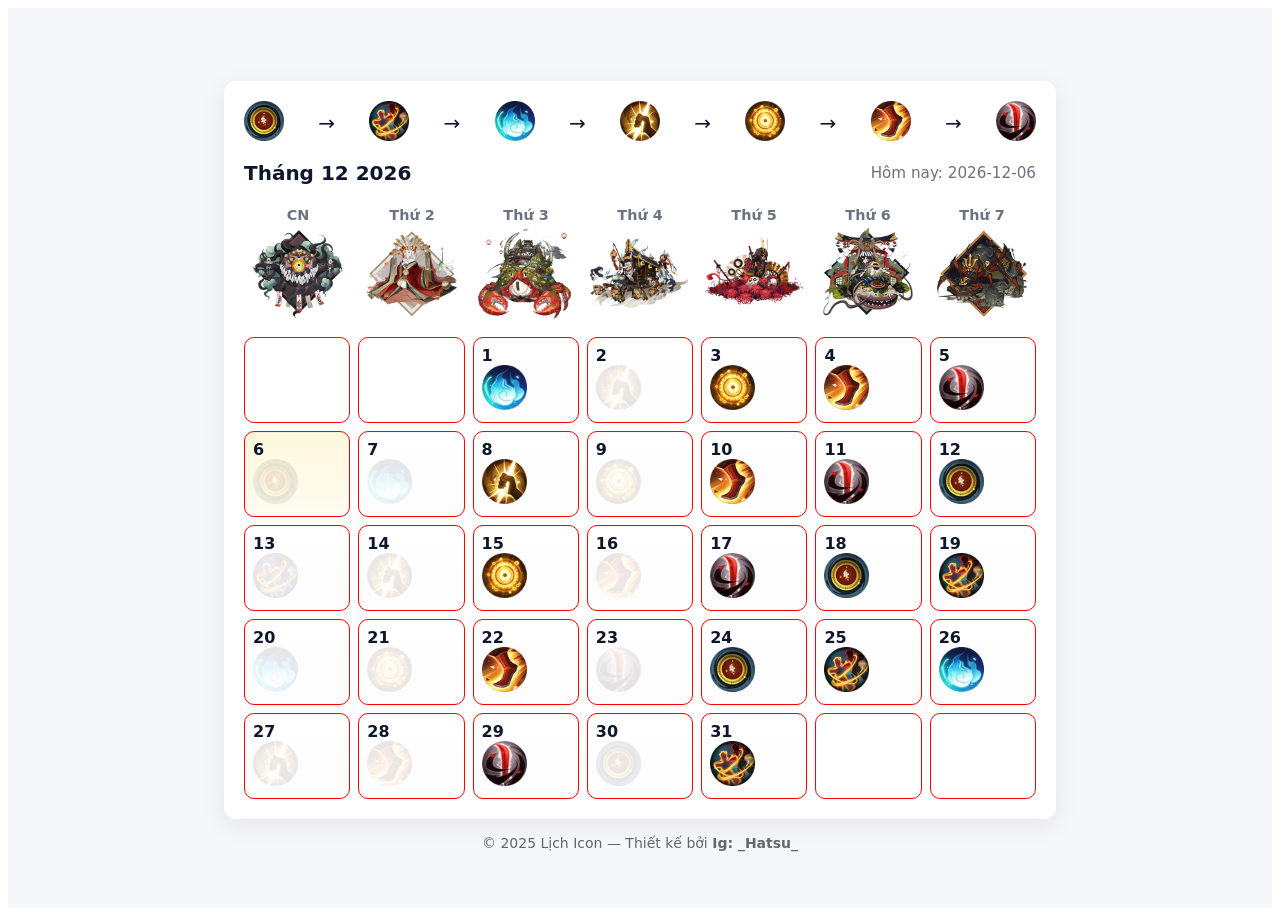
==== index.html @ 788fe514 "responsive" ====
<!DOCTYPE html>
<html lang="en">

<head>
    <meta charset="UTF-8">
    <meta name="viewport" content="width=device-width, initial-scale=1.0">
    <meta name="description" content="Mutations Ultra Boss Onmyoji page">
    <meta name="keywords" content="mutation, ultra boss, Onmyoji, github">
    <meta name="google-site-verification" content="xhWSBCquv2aGpR-sN1zs4CheVHGWdo0I59HY38Usldo" />
    <meta name="author" content="_Hatsu_">
    <title>Mutations Ultra Boss Onmyoji</title>
    <link href="./style.css" rel='stylesheet' />
</head>

<body>
    <main>
        <div class="calendar" aria-label="Calendar">
            <div class="mutation-list">
                <span><img src="./mutations/Fragile.webp" alt=""></span>
                <span class="arrow">&#8594;</span>

                <span><img src="./mutations/Spell.webp" alt=""></span>
                <span class="arrow">&#8594;</span>

                <span><img src="./mutations/StrongFire.webp" alt=""></span>
                <span class="arrow">&#8594;</span>

                <span><img src="./mutations/Raging.webp" alt=""></span>
                <span class="arrow">&#8594;</span>

                <span><img src="./mutations/Fighting.webp" alt=""></span>
                <span class="arrow">&#8594;</span>

                <span><img src="./mutations/Dash.webp" alt=""></span>
                <span class="arrow">&#8594;</span>

                <span><img src="./mutations/Skillful.webp" alt=""></span>
            </div>
            <div class="header">
                <div>
                    <div id="monthTitle" class="month-title">Tháng ...</div>
                </div>
                <div class="muted" id="todayLabel"></div>
            </div>

            <div class="weekdays" role="row">
                <div class="weekday">
                    <span>CN</span>
                    <img src="./boss/Aramita.webp" alt="">
                </div>
                <div class="weekday">
                    <span>Thứ 2</span>
                    <img src="./boss/Geisha.webp" alt="">
                </div>
                <div class="weekday">
                    <span>Thứ 3</span>
                    <img src="./boss/Shinkirou.webp" alt="">
                </div>
                <div class="weekday">
                    <span>Thứ 4</span>
                    <img src="./boss/Oboroguruma.webp" alt="">
                </div>
                <div class="weekday">
                    <span>Thứ 5</span>
                    <img src="./boss/Odokuro.webp" alt="">
                </div>
                <div class="weekday">
                    <span>Thứ 6</span>
                    <img src="./boss/Namazu.webp" alt="">
                </div>
                <div class="weekday">
                    <span>Thứ 7</span>
                    <img src="./boss/Tsuchigumo.webp" alt="">
                </div>
            </div>

            <div id="grid" class="grid" role="grid" aria-label="Days of month">

            </div>
        </div>
        <footer>
            © 2025 Lịch Icon — Thiết kế bởi <strong>Ig: _Hatsu_</strong></a>
        </footer>
    </main>

    <script src="./index.js"></script>
</body>

</html>
---- style.css ----
:root {
    --bg: #f5f7fb;
    --card: #ffffff;
    --muted: #6b7280;
    --accent: #2563eb;
    --today-bg: #fde68a;
    --cell-size: 54px;
}

* {
    box-sizing: border-box
}

main {
    font-family: Inter, ui-sans-serif, system-ui, -apple-system, "Segoe UI", Roboto, "Helvetica Neue", Arial;
    background: var(--bg);
    color: #0f172a;
    display: flex;
    align-items: center;
    justify-content: center;
    flex-direction: column;
    /* min-height: 100vh; */
    height: 100dvh;
    -webkit-font-smoothing: antialiased;
    -moz-osx-font-smoothing: grayscale;
}

.calendar {
    background: var(--card);
    border-radius: 12px;
    box-shadow: 0 6px 24px rgba(2, 6, 23, 0.08);
    padding: 20px;
    overflow-x: auto;
    height: auto;
    margin-top: 2rem;
}

.mutation-list {
    display: flex;
    align-items: center;
    justify-content: space-between;
    margin-bottom: 1rem;
}

.mutation-list span img {
    width: 40px;
    height: 40px;
}

.arrow {
    font-size: 1.25rem;
}

.header {
    display: flex;
    align-items: center;
    justify-content: space-between;
    gap: 12px;
    margin: 1rem 0;
}

.month-title {
    font-size: 1.25rem;
    font-weight: 700;
}

.muted {
    color: var(--muted);
    font-size: 0.95rem;
}

.weekdays {
    display: grid;
    grid-template-columns: repeat(7, 1fr);
    gap: 6px;
    margin-bottom: 8px;
    text-align: center;
}

.weekday {
    font-weight: 600;
    font-size: 0.9rem;
    color: var(--muted);
    padding: 6px 4px;
    display: flex;
    flex-direction: column;
}

.weekday img {
    width: 100px;
    height: 100px;
    object-fit: contain;
}

.grid {
    display: grid;
    grid-template-columns: repeat(7, 1fr);
    gap: 8px;
}

.cell {
    /* height: var(--cell-size); */
    min-height: var(--cell-size);
    border-radius: 10px;
    display: flex;
    flex-direction: column;
    align-items: flex-start;
    justify-content: flex-end;
    padding: 8px;
    font-weight: 600;
    color: #0f172a;
    background: linear-gradient(180deg, rgba(255, 255, 255, 0.6), rgba(250, 250, 250, 0.6));
    box-shadow: 0 1px 0 rgba(16, 24, 40, 0.03) inset;
    border: 1px solid red;
}

.cell.empty {
    background: transparent;
    box-shadow: none;
    color: transparent;
    font-weight: 400;
}

.cell .date {
    width: 28px;
    height: 28px;
    line-height: 28px;
    text-align: center;
    border-radius: 6px;
}

.cell.today {
    background: linear-gradient(180deg, rgba(253, 230, 138, 0.3), rgba(253, 230, 138, 0.12));
}

.cell.today .date {
    background: var(--today-bg);
}

.cell .mutation .icon {
    width: 45px;
    height: 45px;
    object-fit: contain;
}

.Mon img,
.Wed img,
.Sun img {
    opacity: .1;
}

footer {
    padding: 16px;
    text-align: center;
    color: #666;
    font-size: 14px;
}

footer a {
    color: #0066cc;
    text-decoration: none;
}

footer a:hover {
    text-decoration: underline;
}

/* ========== Responsive Design ========== */
/* responsive */
@media (max-width:520px) {
    :root {
        --cell-size: 44px;
    }

    .month-title {
        font-size: 1rem;
    }
}

/* Tablet & small desktop */
@media (max-width: 1024px) {
    .calendar {
        padding: 16px;
    }

    .weekday img {
        width: 80px;
        height: 80px;
    }

    .mutation-list span img {
        width: 34px;
        height: 34px;
    }

    .month-title {
        font-size: 1.1rem;
    }
}

/* Mobile (<= 768px) */
@media (max-width: 768px) {
    body {
        margin: 8px;
    }

    .calendar {
        width: 100%;
        padding: 14px;
        box-shadow: 0 4px 12px rgba(0, 0, 0, 0.05);
    }

    .mutation-list {
        flex-wrap: wrap;
        justify-content: center;
        gap: 6px;
        margin-bottom: 0.5rem;
    }

    .mutation-list span img {
        width: 30px;
        height: 30px;
    }

    .weekday img {
        width: 60px;
        height: 60px;
    }

    .weekday span {
        font-size: 0.75rem;
    }

    .grid {
        gap: 4px;
    }

    .cell {
        min-height: 48px;
        padding: 4px;
        font-size: 0.8rem;
    }

    .cell .mutation .icon {
        width: 30px;
        height: 30px;
    }

    footer {
        font-size: 12px;
        padding: 10px;
    }
}

/* Very small screen (<= 480px) */
@media (max-width: 480px) {
    .arrow {
        font-size: .9rem;
    }

    .weekday {
        max-width: 3rem;
        max-height: 3rem;
    }

    .weekday img {
        width: 80%;
        height: 80%;
    }

    .mutation-list span img {
        width: 1.5rem;
        height: 1.5rem;
    }

    .month-title {
        font-size: 1rem;
    }

    .muted {
        font-size: 0.8rem;
    }

    .cell .date {
        width: 24px;
        height: 24px;
        line-height: 24px;
        font-size: 0.8rem;
    }

    .cell .mutation .icon {
        width: 26px;
        height: 26px;
    }

    .mutation-list {
        flex-direction: row;
        flex-wrap: wrap;
        gap: 4px;
    }
}
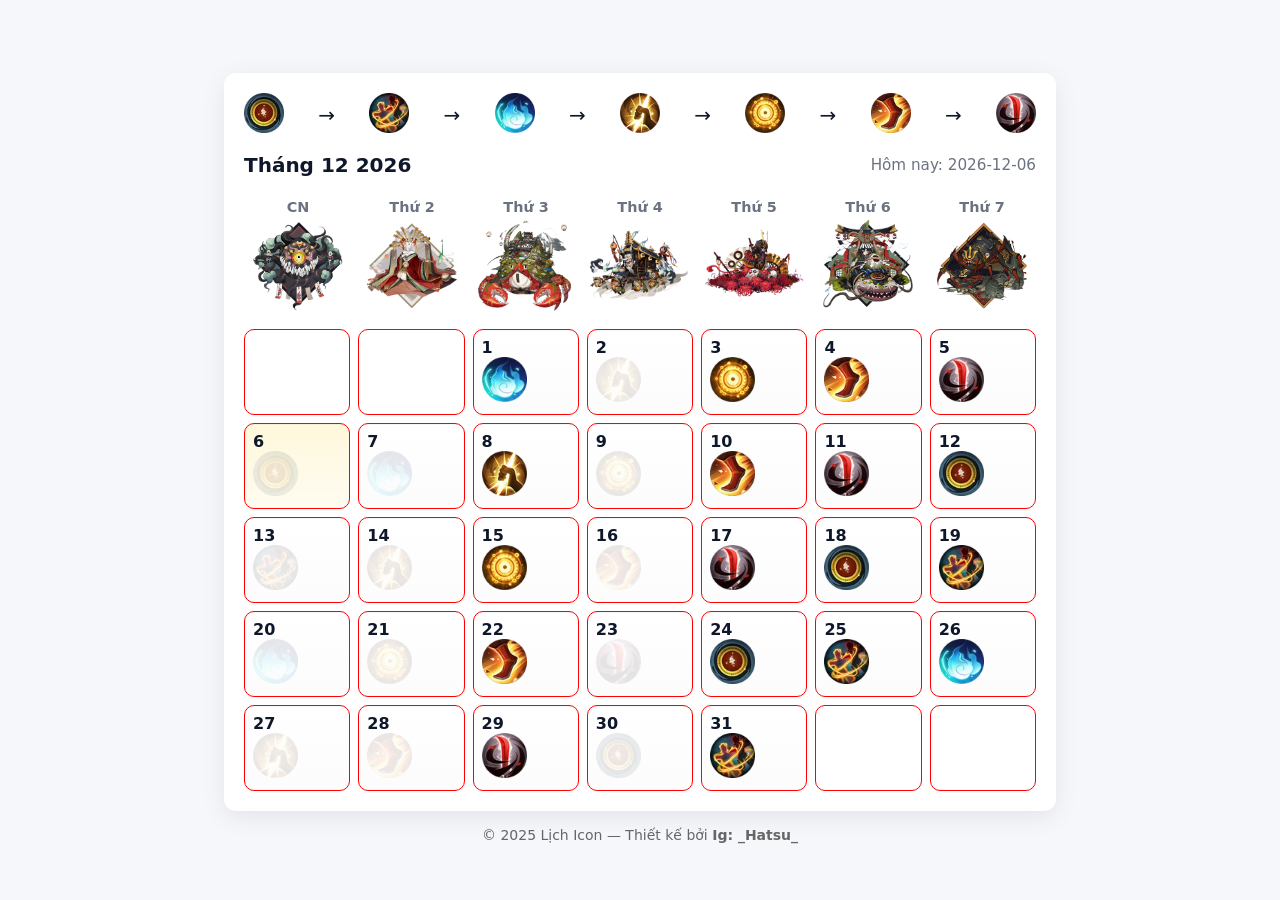
==== commit f362b57c: "reset css" ====
--- a/index.html
+++ b/index.html
@@ -10,6 +10,7 @@
     <meta name="author" content="_Hatsu_">
     <title>Mutations Ultra Boss Onmyoji</title>
     <link href="./style.css" rel='stylesheet' />
+    <link rel="stylesheet" href="./reset.css">
 </head>
 
 <body>
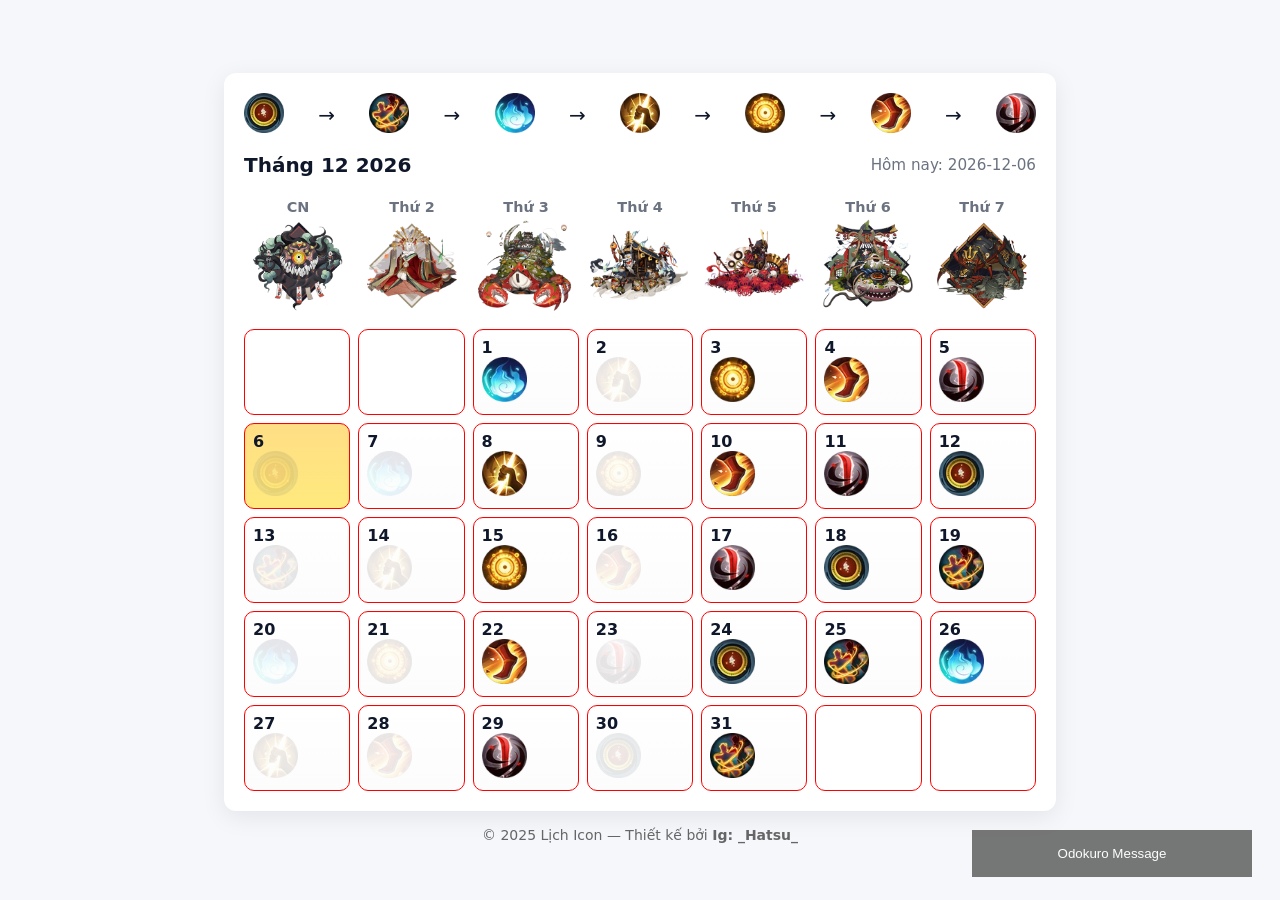
==== commit 2082c680: "update odokuro mess" ====
--- a/index.html
+++ b/index.html
@@ -10,7 +10,7 @@
     <meta name="author" content="_Hatsu_">
     <title>Mutations Ultra Boss Onmyoji</title>
     <link href="./style.css" rel='stylesheet' />
-    <link rel="stylesheet" href="./reset.css">
+    <link rel="stylesheet" href="./popup.css">
 </head>
 
 <body>
@@ -79,12 +79,85 @@
 
             </div>
         </div>
+        <button class="open-button" onclick="openForm()">Odokuro Message</button>
+
+        <div class="form-popup" id="myForm">
+            <form action="/action_page.php" class="form-container">
+                <table>
+                    <thead>
+                        <tr>
+                            <th>True</th>
+                            <th>False</th>
+                        </tr>
+                    </thead>
+                    <tbody>
+                        <tr>
+                            <td>The General will bring down vengeance upon you if you KO the wrong target.</td>
+                            <td>Even if you harm the wrong one amongst us, it won’t affect your rewards.</td>
+                        </tr>
+                        <tr>
+                            <td>You have to kill us before harming the general.</td>
+                            <td>You won’t be punished if you KO the wrong target.</td>
+                        </tr>
+                        <tr>
+                            <td>If you want to continue, you’ll have to show us your strength and defeat some of our
+                                soldiers!</td>
+                            <td>The number of paper dolls will not change if you KO the wrong target.</td>
+                        </tr>
+                        <tr>
+                            <td>We trudged through deep mud and rain. Our troops are exhausted.</td>
+                            <td>If you want to continue, you’ll have to go through all of us!</td>
+                        </tr>
+                        <tr>
+                            <td>Besides a few hardships, we haven’t eaten a proper meal in days.</td>
+                            <td>The General took my advice and allowed our army to rest.</td>
+                        </tr>
+                        <tr>
+                            <td>I want to go home. I can’t take it anymore. I’m escaping this hell.</td>
+                            <td>We swept onto the battlefield without worry. Our troops are strong!</td>
+                        </tr>
+                        <tr>
+                            <td>I advised the General that our troops need to rest but he cursed and threw me from his
+                                tent.</td>
+                            <td>We haven’t eaten in days — but the General’s speech kept us going.</td>
+                        </tr>
+                        <tr>
+                            <td>We only managed to escape from the enemy by climbing a damp cliff and hiding in the
+                                rain.</td>
+                            <td>We charged with all our strength attacking the enemy.</td>
+                        </tr>
+                        <tr>
+                            <td>We progressed with difficulty in the rain, but didn’t stop to rest.</td>
+                            <td>We were ambushed while attacking the enemy.</td>
+                        </tr>
+                        <tr>
+                            <td>We were ambushed by the enemy.</td>
+                            <td>Although we were ambushed, we defeated them successfully.</td>
+                        </tr>
+                        <tr>
+                            <td></td>
+                            <td>While marching we didn’t get wet.</td>
+                        </tr>
+                    </tbody>
+                </table>
+                <button type="button" class="btn cancel" onclick="closeForm()">Close</button>
+            </form>
+        </div>
         <footer>
             © 2025 Lịch Icon — Thiết kế bởi <strong>Ig: _Hatsu_</strong></a>
         </footer>
     </main>
 
     <script src="./index.js"></script>
+    <script>
+        function openForm() {
+            document.getElementById("myForm").style.display = "block";
+        }
+
+        function closeForm() {
+            document.getElementById("myForm").style.display = "none";
+        }
+    </script>
 </body>
 
 </html>
--- a/style.css
+++ b/style.css
@@ -1,3 +1,94 @@
+body,
+div,
+dl,
+dt,
+dd,
+ul,
+ol,
+li,
+h1,
+h2,
+h3,
+h4,
+h5,
+h6,
+pre,
+form,
+fieldset,
+input,
+textarea,
+p,
+blockquote,
+th,
+td {
+    margin: 0;
+    padding: 0;
+}
+
+html,
+body {
+    margin: 0;
+    padding: 0;
+}
+
+table {
+    border-collapse: collapse;
+    border-spacing: 0;
+}
+
+fieldset,
+img {
+    border: 0;
+}
+
+input {
+    border: 1px solid #b0b0b0;
+    padding: 3px 5px 4px;
+    color: #979797;
+    width: 190px;
+}
+
+address,
+caption,
+cite,
+code,
+dfn,
+th,
+var {
+    font-style: normal;
+    font-weight: normal;
+}
+
+ol,
+ul {
+    list-style: none;
+}
+
+caption,
+th {
+    text-align: left;
+}
+
+h1,
+h2,
+h3,
+h4,
+h5,
+h6 {
+    font-size: 100%;
+    font-weight: normal;
+}
+
+q:before,
+q:after {
+    content: '';
+}
+
+abbr,
+acronym {
+    border: 0;
+}
+
 :root {
     --bg: #f5f7fb;
     --card: #ffffff;
@@ -130,7 +221,7 @@
 }
 
 .cell.today {
-    background: linear-gradient(180deg, rgba(253, 230, 138, 0.3), rgba(253, 230, 138, 0.12));
+    background: linear-gradient(180deg, rgb(255 186 0 / 48%), rgb(255 213 0 / 51%));
 }
 
 .cell.today .date {
--- a/popup.css
+++ b/popup.css
@@ -0,0 +1,93 @@
+.open-button {
+    background-color: #555;
+    color: white;
+    padding: 16px 20px;
+    border: none;
+    cursor: pointer;
+    opacity: 0.8;
+    position: fixed;
+    bottom: 23px;
+    right: 28px;
+    width: 280px;
+}
+
+/* The popup form - hidden by default */
+.form-popup {
+    display: none;
+    position: fixed;
+    bottom: 0;
+    right: 15px;
+    border: 3px solid #f1f1f1;
+    z-index: 9;
+    max-width: 33.75rem;
+}
+
+/* Add styles to the form container */
+.form-container {
+    max-width: 100%;
+    padding: 10px;
+    background-color: white;
+}
+
+/* Full-width input fields */
+.form-container input[type=text],
+.form-container input[type=password] {
+    width: 100%;
+    padding: 15px;
+    margin: 5px 0 22px 0;
+    border: none;
+    background: #f1f1f1;
+}
+
+/* When the inputs get focus, do something */
+.form-container input[type=text]:focus,
+.form-container input[type=password]:focus {
+    background-color: #ddd;
+    outline: none;
+}
+
+/* Set a style for the submit/login button */
+.form-container .btn {
+    background-color: #04AA6D;
+    color: white;
+    padding: 16px 20px;
+    border: none;
+    cursor: pointer;
+    width: 100%;
+    margin-bottom: 10px;
+    opacity: 0.8;
+}
+
+/* Add a red background color to the cancel button */
+.form-container .cancel {
+    background-color: red;
+}
+
+/* Add some hover effects to buttons */
+.form-container .btn:hover,
+.open-button:hover {
+    opacity: 1;
+}
+
+table,
+th,
+td {
+    border: 1px solid black;
+    border-collapse: collapse;
+}
+
+table {
+    margin-bottom: 1rem;
+}
+
+th {
+    text-align: center;
+    font-size: 1.2rem;
+    font-weight: bold;
+    padding: .5rem;
+}
+
+td {
+    font-size: .85rem;
+    padding: .3rem;
+}
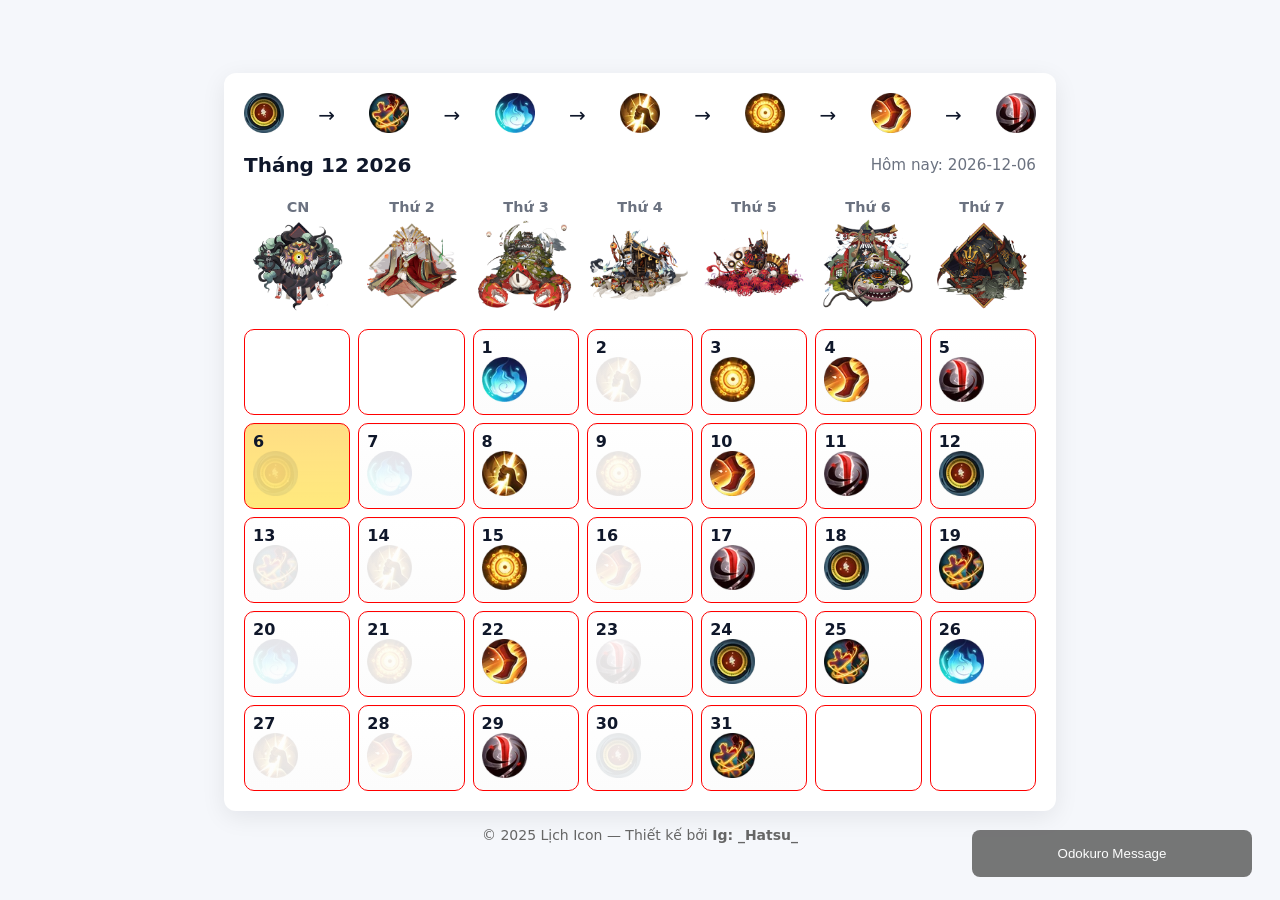
==== commit 428d0979: "update responsive popup" ====
--- a/index.html
+++ b/index.html
@@ -81,67 +81,113 @@
         </div>
         <button class="open-button" onclick="openForm()">Odokuro Message</button>
 
-        <div class="form-popup" id="myForm">
-            <form action="/action_page.php" class="form-container">
-                <table>
-                    <thead>
-                        <tr>
-                            <th>True</th>
-                            <th>False</th>
-                        </tr>
-                    </thead>
-                    <tbody>
-                        <tr>
-                            <td>The General will bring down vengeance upon you if you KO the wrong target.</td>
-                            <td>Even if you harm the wrong one amongst us, it won’t affect your rewards.</td>
-                        </tr>
-                        <tr>
-                            <td>You have to kill us before harming the general.</td>
-                            <td>You won’t be punished if you KO the wrong target.</td>
-                        </tr>
-                        <tr>
-                            <td>If you want to continue, you’ll have to show us your strength and defeat some of our
-                                soldiers!</td>
-                            <td>The number of paper dolls will not change if you KO the wrong target.</td>
-                        </tr>
-                        <tr>
-                            <td>We trudged through deep mud and rain. Our troops are exhausted.</td>
-                            <td>If you want to continue, you’ll have to go through all of us!</td>
-                        </tr>
-                        <tr>
-                            <td>Besides a few hardships, we haven’t eaten a proper meal in days.</td>
-                            <td>The General took my advice and allowed our army to rest.</td>
-                        </tr>
-                        <tr>
-                            <td>I want to go home. I can’t take it anymore. I’m escaping this hell.</td>
-                            <td>We swept onto the battlefield without worry. Our troops are strong!</td>
-                        </tr>
-                        <tr>
-                            <td>I advised the General that our troops need to rest but he cursed and threw me from his
-                                tent.</td>
-                            <td>We haven’t eaten in days — but the General’s speech kept us going.</td>
-                        </tr>
-                        <tr>
-                            <td>We only managed to escape from the enemy by climbing a damp cliff and hiding in the
-                                rain.</td>
-                            <td>We charged with all our strength attacking the enemy.</td>
-                        </tr>
-                        <tr>
-                            <td>We progressed with difficulty in the rain, but didn’t stop to rest.</td>
-                            <td>We were ambushed while attacking the enemy.</td>
-                        </tr>
-                        <tr>
-                            <td>We were ambushed by the enemy.</td>
-                            <td>Although we were ambushed, we defeated them successfully.</td>
-                        </tr>
-                        <tr>
-                            <td></td>
-                            <td>While marching we didn’t get wet.</td>
-                        </tr>
-                    </tbody>
-                </table>
+        <div class="layout">
+            <div class="form-popup" id="myForm">
+                <form action="/action_page.php" class="form-container">
+                    <table>
+                        <thead>
+                            <tr>
+                                <th class="true">True</th>
+                                <th class="false">False</th>
+                            </tr>
+                        </thead>
+                        <tbody>
+                            <tr>
+                                <td class="true"><strong>[Battle]</strong> The General will bring down vengeance upon
+                                    you if
+                                    you KO the wrong
+                                    target.</td>
+                                <td class="false"><strong>[Battle]</strong> Even if you harm the wrong one amongst us,
+                                    it
+                                    won’t affect your
+                                    rewards.</td>
+                            </tr>
+                            <tr>
+                                <td class="true"><strong>[Battle]</strong> You have to kill us before harming the
+                                    general.
+                                </td>
+                                <td class="false"><strong>[Battle]</strong> You won’t be punished if you KO the wrong
+                                    target.</td>
+                            </tr>
+                            <tr>
+                                <td class="true"><strong>[Battle]</strong> If you want to continue, you’ll have to show
+                                    us
+                                    your strength and
+                                    defeat some
+                                    of our
+                                    soldiers!</td>
+                                <td class="false"><strong>[Battle]</strong> The number of paper dolls will not change if
+                                    you
+                                    KO the wrong
+                                    target.</td>
+                            </tr>
+                            <tr>
+                                <td class="true"><strong>[Report]</strong> We trudged through hours of heavy rain. Our
+                                    troops
+                                    are exhausted.
+                                </td>
+                                <td class="false"><strong>[Battle]</strong> If you want to continue, you’ll need to go
+                                    through all of us!
+                                </td>
+                            </tr>
+                            <tr>
+                                <td class="true"><strong>[Report]</strong> Besides a few rabbits, we haven’t eaten a
+                                    proper meal in days.
+                                </td>
+                                <td class="false"><strong>[Report]</strong> The General took my advice and allowed our
+                                    army
+                                    to rest.</td>
+                            </tr>
+                            <tr>
+                                <td class="true"><strong>[Report]</strong> I want to go home. I can’t take it anymore.
+                                    I’m
+                                    escaping this
+                                    hellish place.</td>
+                                <td class="false"><strong>[Report]</strong> We swept onto the battlefield without a
+                                    worry.
+                                    Our
+                                    troops are
+                                    energized and ready for battle!</td>
+                            </tr>
+                            <tr>
+                                <td class="true"><strong>[Report]</strong> I advised the General that our mean needed to
+                                    rest but he cursed
+                                    and drove me
+                                    from his
+                                    tent.</td>
+                                <td class="false"><strong>[Report]</strong> We haven’t eaten in days — even the rabbits
+                                    seem to have fled far from our reach</td>
+                            </tr>
+                            <tr>
+                                <td class="true"><strong>[Report]</strong> We only managed to escape the enemy by
+                                    setting our camp alight and fleeing in the confusion.</td>
+                                <td class="false"><strong>[Report]</strong> We found with all our strength and managed
+                                    to defend
+                                    our camp.</td>
+                            </tr>
+                            <tr>
+                                <td class="true"><strong>[Report]</strong> We progressed with difficulty in the rain,
+                                    but
+                                    didn’t stop to
+                                    rest.</td>
+                                <td class="false"><strong>[Report]</strong> We were ambushed while attacking the enemy.
+                                </td>
+                            </tr>
+                            <tr>
+                                <td class="true"><strong>[Report]</strong> We were ambushed by the enemy.</td>
+                                <td class="false"><strong>[Report]</strong> Although we were ambushed, we resisted them
+                                    successfully.</td>
+                            </tr>
+                            <tr>
+                                <td></td>
+                                <td class="false"><strong>[Report]</strong> While marching we didn’t get any meat at
+                                    all.</td>
+                            </tr>
+                        </tbody>
+                    </table>
+                </form>
                 <button type="button" class="btn cancel" onclick="closeForm()">Close</button>
-            </form>
+            </div>
         </div>
         <footer>
             © 2025 Lịch Icon — Thiết kế bởi <strong>Ig: _Hatsu_</strong></a>
@@ -151,11 +197,13 @@
     <script src="./index.js"></script>
     <script>
         function openForm() {
-            document.getElementById("myForm").style.display = "block";
+            document.querySelector(".layout").style.display = "block";
+            document.querySelector('.open-button').style.display = "none";
         }
 
         function closeForm() {
-            document.getElementById("myForm").style.display = "none";
+            document.querySelector(".layout").style.display = "none";
+            document.querySelector('.open-button').style.display = "block";
         }
     </script>
 </body>
--- a/popup.css
+++ b/popup.css
@@ -1,3 +1,11 @@
+.true {
+    color: #04AA6D;
+}
+
+.false {
+    color: red;
+}
+
 .open-button {
     background-color: #555;
     color: white;
@@ -9,66 +17,82 @@
     bottom: 23px;
     right: 28px;
     width: 280px;
+    border-radius: 8px;
+}
+
+.layout {
+    display: none;
+    top: 0;
+    bottom: 0;
+    left: 0;
+    right: 0;
+    position: absolute;
+    z-index: 5;
 }
 
 /* The popup form - hidden by default */
 .form-popup {
-    display: none;
+    /* display: none; */
     position: fixed;
     bottom: 0;
     right: 15px;
     border: 3px solid #f1f1f1;
-    z-index: 9;
-    max-width: 33.75rem;
+    max-width: 38rem;
+    /* ~540px */
+    width: 100%;
+    background-color: white;
+    border-radius: 12px;
+    box-shadow: 0 0 10px rgba(0, 0, 0, 0.3);
+    overflow: auto;
 }
 
 /* Add styles to the form container */
 .form-container {
+    padding: 16px;
+    background-color: white;
     max-width: 100%;
-    padding: 10px;
-    background-color: white;
 }
 
 /* Full-width input fields */
 .form-container input[type=text],
 .form-container input[type=password] {
     width: 100%;
-    padding: 15px;
-    margin: 5px 0 22px 0;
-    border: none;
+    padding: 12px;
+    margin: 8px 0;
+    border: 1px solid #ccc;
+    border-radius: 6px;
     background: #f1f1f1;
 }
 
-/* When the inputs get focus, do something */
 .form-container input[type=text]:focus,
 .form-container input[type=password]:focus {
-    background-color: #ddd;
-    outline: none;
+    background-color: #fff;
+    outline: 2px solid #04AA6D;
 }
 
-/* Set a style for the submit/login button */
-.form-container .btn {
+/* Buttons */
+.form-popup .btn {
     background-color: #04AA6D;
     color: white;
-    padding: 16px 20px;
+    padding: 14px 18px;
     border: none;
     cursor: pointer;
     width: 100%;
     margin-bottom: 10px;
-    opacity: 0.8;
+    border-radius: 6px;
+    transition: 0.3s;
 }
 
-/* Add a red background color to the cancel button */
-.form-container .cancel {
+.form-popup .cancel {
     background-color: red;
 }
 
-/* Add some hover effects to buttons */
-.form-container .btn:hover,
+.form-popup .btn:hover,
 .open-button:hover {
     opacity: 1;
 }
 
+/* Table styles */
 table,
 th,
 td {
@@ -78,16 +102,75 @@
 
 table {
     margin-bottom: 1rem;
+    width: 100%;
 }
 
 th {
     text-align: center;
-    font-size: 1.2rem;
+    font-size: 1.1rem;
     font-weight: bold;
     padding: .5rem;
 }
 
 td {
-    font-size: .85rem;
-    padding: .3rem;
+    font-size: .9rem;
+    padding: .4rem;
+}
+
+/* -------- RESPONSIVE -------- */
+@media (max-width: 1024px) {
+    .form-popup {
+        max-width: 70%;
+        right: 10px;
+    }
+}
+
+@media (max-width: 768px) {
+    .form-popup {
+        max-width: 90%;
+        left: 5%;
+        right: 5%;
+        bottom: 10px;
+    }
+
+    .open-button {
+        width: 200px;
+        padding: 12px 14px;
+    }
+
+    th,
+    td {
+        font-size: .8rem;
+    }
+}
+
+@media (max-width: 480px) {
+    .form-popup {
+        position: fixed;
+        top: 5%;
+        left: 5%;
+        right: 5%;
+        bottom: auto;
+        max-height: 90%;
+        overflow-y: auto;
+        border-width: 2px;
+    }
+
+    .form-container {
+        padding: 10px;
+    }
+
+    .open-button {
+        width: 150px;
+        font-size: .9rem;
+        padding: 10px;
+        bottom: 10px;
+        right: 10px;
+    }
+
+    th,
+    td {
+        font-size: .75rem;
+        padding: .25rem;
+    }
 }
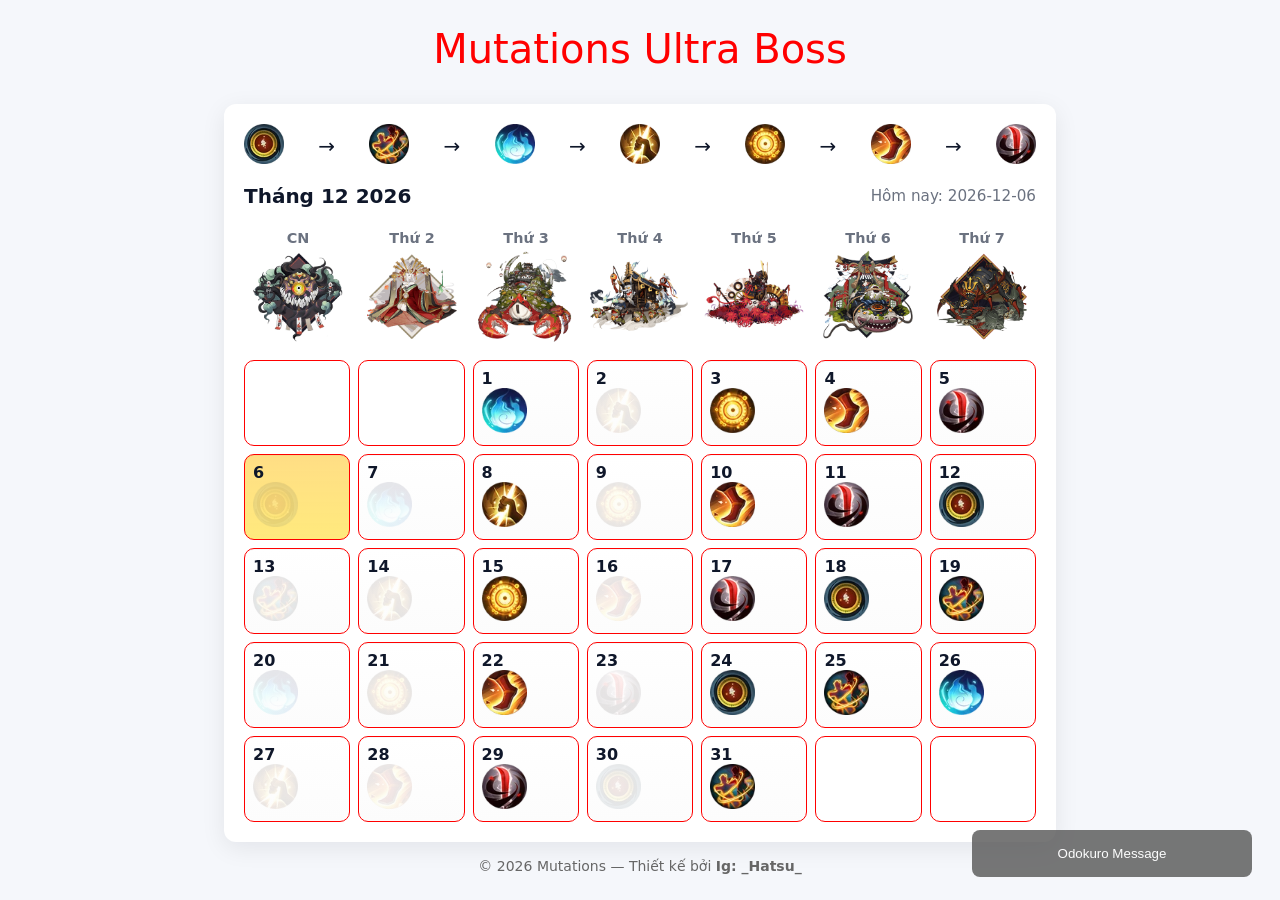
==== commit 698f4cca: "Update" ====
--- a/index.html
+++ b/index.html
@@ -15,6 +15,7 @@
 
 <body>
     <main>
+        <h1 class="title">Mutations Ultra Boss</h1>
         <div class="calendar" aria-label="Calendar">
             <div class="mutation-list">
                 <span><img src="./mutations/Fragile.webp" alt=""></span>
@@ -190,7 +191,7 @@
             </div>
         </div>
         <footer>
-            © 2025 Lịch Icon — Thiết kế bởi <strong>Ig: _Hatsu_</strong></a>
+            © 2026 Mutations — Thiết kế bởi <strong>Ig: _Hatsu_</strong></a>
         </footer>
     </main>
 
--- a/style.css
+++ b/style.css
@@ -116,6 +116,12 @@
     -moz-osx-font-smoothing: grayscale;
 }
 
+.title {
+    margin-top: 1rem;
+    color: red;
+    font-size: 2.5rem;
+}
+
 .calendar {
     background: var(--card);
     border-radius: 12px;
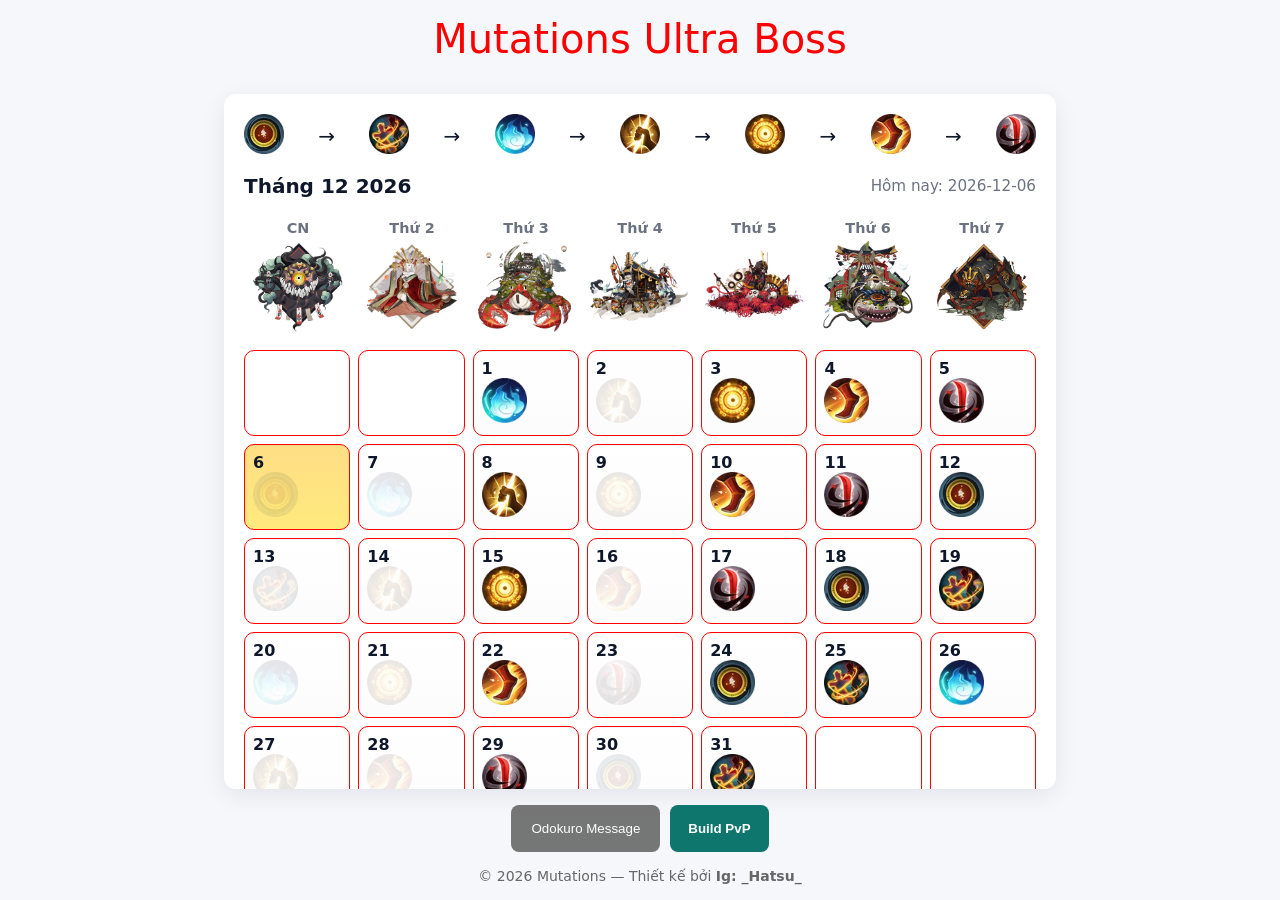
==== commit 6b642193: "Add build pvp" ====
--- a/index.html
+++ b/index.html
@@ -80,7 +80,20 @@
 
             </div>
         </div>
-        <button class="open-button" onclick="openForm()">Odokuro Message</button>
+        <div class="action-buttons">
+            <button class="open-button" onclick="openForm()">Odokuro Message</button>
+            <button class="pvp-button" onclick="togglePvp()">Build PvP</button>
+        </div>
+
+        <div class="pvp-popup" id="pvpPopup" aria-hidden="true">
+            <div class="pvp-panel" role="dialog" aria-modal="true" aria-label="Build PvP">
+                <div class="pvp-header">
+                    <strong>Build PvP</strong>
+                    <button type="button" class="pvp-close" onclick="togglePvp()">Close</button>
+                </div>
+                <iframe src="./build_pvp.html" title="Build PvP"></iframe>
+            </div>
+        </div>
 
         <div class="layout">
             <div class="form-popup" id="myForm">
@@ -204,7 +217,13 @@
 
         function closeForm() {
             document.querySelector(".layout").style.display = "none";
-            document.querySelector('.open-button').style.display = "block";
+            document.querySelector('.open-button').style.display = "inline-block";
+        }
+
+        function togglePvp() {
+            const popup = document.getElementById("pvpPopup");
+            const isOpen = popup.classList.toggle("is-open");
+            popup.setAttribute("aria-hidden", String(!isOpen));
         }
     </script>
 </body>
--- a/style.css
+++ b/style.css
@@ -262,6 +262,85 @@
     text-decoration: underline;
 }
 
+.action-buttons {
+    display: flex;
+    gap: 10px;
+    margin-top: 1rem;
+}
+
+.action-buttons .open-button {
+    position: static;
+    width: auto;
+}
+
+.pvp-button {
+    border: 0;
+    border-radius: 8px;
+    background: #0f766e;
+    color: #fff;
+    cursor: pointer;
+    font-weight: 700;
+    padding: 12px 18px;
+}
+
+.pvp-button:hover {
+    background: #115e59;
+}
+
+.pvp-popup {
+    align-items: center;
+    background: rgba(15, 23, 42, 0.72);
+    display: none;
+    inset: 0;
+    justify-content: center;
+    padding: 10px;
+    position: fixed;
+    z-index: 20;
+}
+
+.pvp-popup.is-open {
+    display: flex;
+}
+
+.pvp-panel {
+    background: #fff;
+    border-radius: 8px;
+    box-shadow: 0 20px 60px rgba(15, 23, 42, 0.28);
+    display: flex;
+    flex-direction: column;
+    height: 94vh;
+    overflow: hidden;
+    width: min(98vw, 1400px);
+}
+
+.pvp-header {
+    align-items: center;
+    border-bottom: 1px solid #e5e7eb;
+    display: flex;
+    justify-content: space-between;
+    padding: 12px 14px;
+}
+
+.pvp-close {
+    border: 0;
+    border-radius: 6px;
+    background: #ef4444;
+    color: #fff;
+    cursor: pointer;
+    font-weight: 700;
+    padding: 8px 12px;
+}
+
+.pvp-close:hover {
+    background: #dc2626;
+}
+
+.pvp-panel iframe {
+    border: 0;
+    flex: 1;
+    width: 100%;
+}
+
 /* ========== Responsive Design ========== */
 /* responsive */
 @media (max-width:520px) {
@@ -347,6 +426,24 @@
         font-size: 12px;
         padding: 10px;
     }
+
+    .action-buttons {
+        flex-direction: column;
+        width: min(100%, 320px);
+    }
+
+    .action-buttons button {
+        width: 100%;
+    }
+
+    .pvp-popup {
+        padding: 6px;
+    }
+
+    .pvp-panel {
+        height: 94vh;
+        width: 100%;
+    }
 }
 
 /* Very small screen (<= 480px) */
@@ -395,4 +492,4 @@
         flex-wrap: wrap;
         gap: 4px;
     }
-}+}
